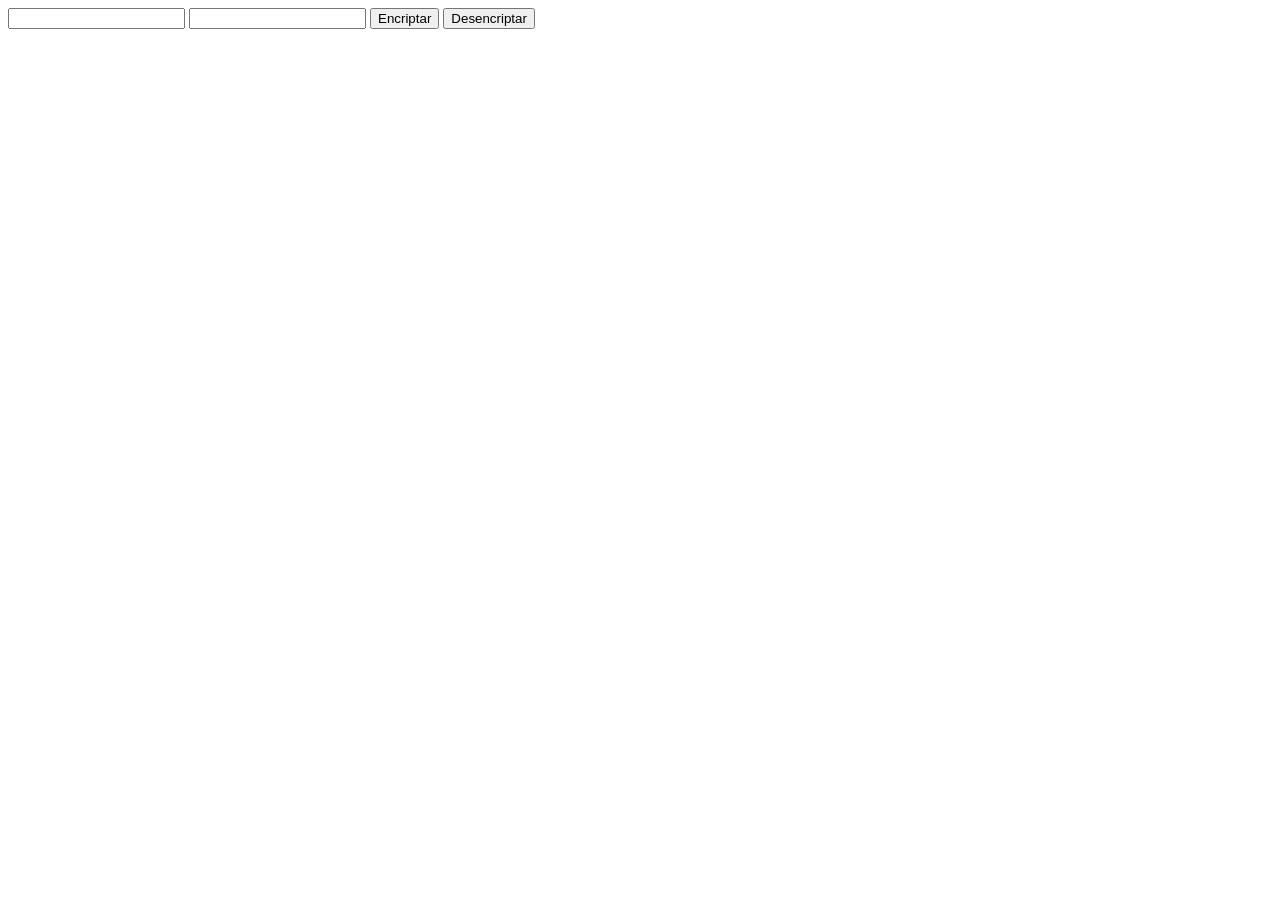
==== index.html @ 61c4bac3 "HTML-basico creacion de html basico para el funcionamiento del encriptador de texto" ====
<!DOCTYPE html>
<html lang="en">
<head>
    <meta charset="UTF-8">
    <meta http-equiv="X-UA-Compatible" content="IE=edge">
    <meta name="viewport" content="width=device-width, initial-scale=1.0">
    <title>Document</title>
</head>
<body>

    <input type="text" id="mensaje">
    <input type="text" id="resultado" readonly>
    
    
    <button onclick="encriptar()">Encriptar</button>
    <button onclick="desencriptar()">Desencriptar</button>

<script src="encriptador.js"></script>
</body>
</html>
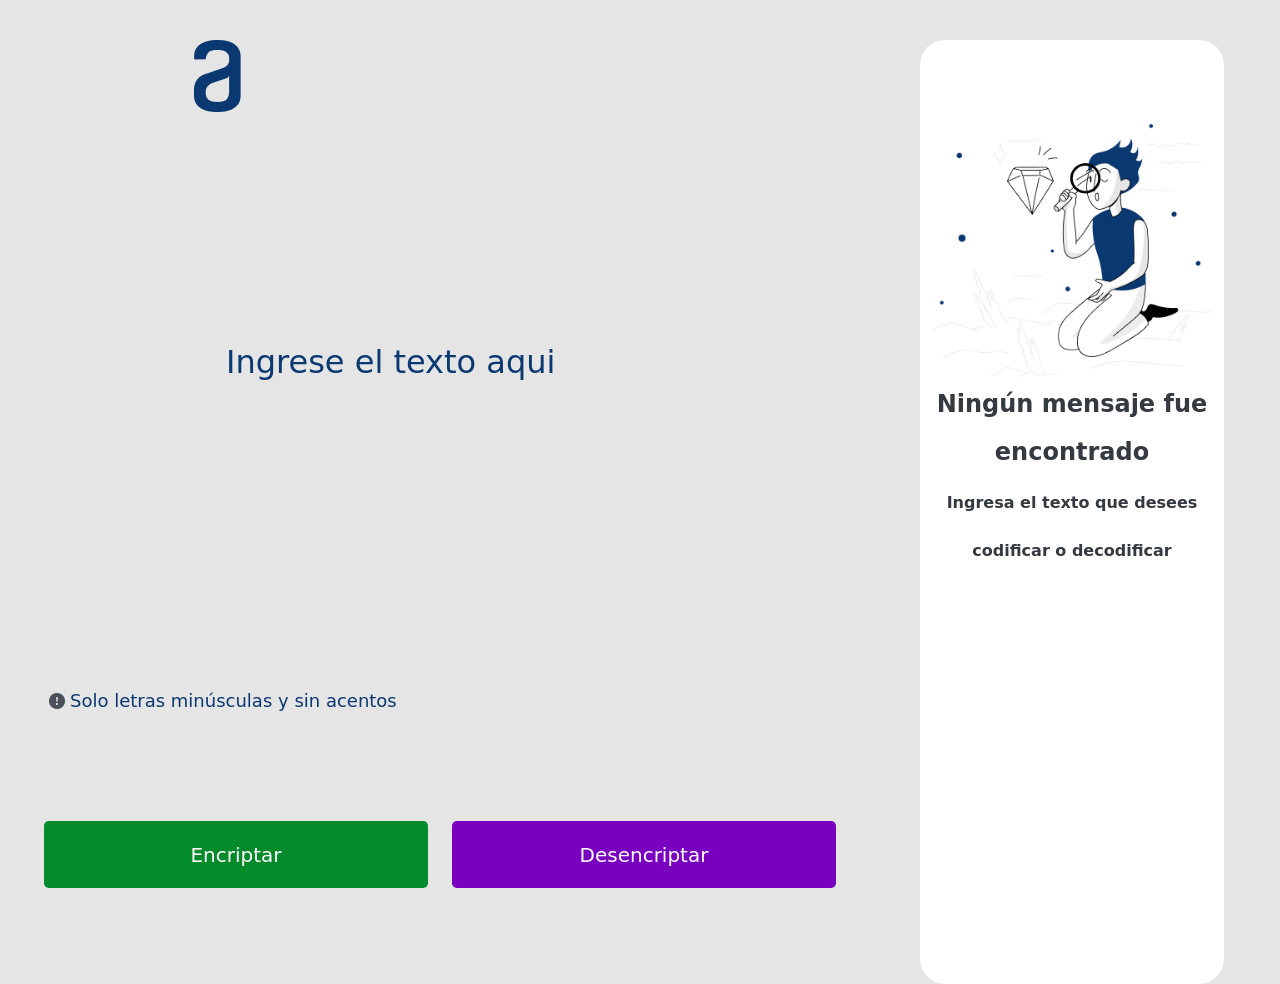
==== commit 5100ddad: "HTML modificacion del codigo html en su version final de la  pagina encriptadora" ====
--- a/index.html
+++ b/index.html
@@ -4,17 +4,76 @@
     <meta charset="UTF-8">
     <meta http-equiv="X-UA-Compatible" content="IE=edge">
     <meta name="viewport" content="width=device-width, initial-scale=1.0">
-    <title>Document</title>
+   
+    <link rel="stylesheet" href="css/bootstrap.min.css">
+    <script src="js/bootstrap.min.css"></script>
+    <script src="js/popper.min.js"></script> 
+    <link rel="stylesheet" href="css/style.css">
+    
+    <title>Challenge One Codificación</title>
 </head>
 <body>
+<!--CONTENEDOR PRINCIPAL DEL SITIO-->
+<div class="container-fluid ">
+    <div class="row">
 
-    <input type="text" id="mensaje">
-    <input type="text" id="resultado" readonly>
-    
-    
-    <button onclick="encriptar()">Encriptar</button>
-    <button onclick="desencriptar()">Desencriptar</button>
+        <!--SECCION DE ENCIPTACIÓN DEL SITIO-->
+        <div class="col-lg-9 row">
+            <!--IMAGEN LOGO ALURA-->
+            <div class="col-md-12">
+                <img src="imagenes/Logo-2.png" class="logo" alt="">
+            </div>
 
-<script src="encriptador.js"></script>
+            <!--SECCION TEXTAREA-->
+            <div class="col-md-2"></div>
+            <div class="col-md-10">
+            <textarea class="" type="text" id="mensaje"  placeholder="Ingrese el texto aqui"></textarea>
+            </div>
+
+            <!--ADVERTENCIA SOLO MNUSCULAS-->
+            <div class="col-md-12 row">
+                <div class="flex">
+                  <img src="imagenes/Vector.png" id="vector"><small>Solo letras minúsculas y sin acentos</small>
+                </div>
+
+                <!--SECCIÓN BOTON ENCRIPTADO-->
+                 <div class="col-md-6 row">
+                    <div class="d-grid gap-2 mx-auto">
+                        <button class="btn btn-color-e btn-lg boton" id="encriptar">Encriptar</button>
+                    </div>
+                </div>
+
+                <!--SECCIÓN BOTON DESENCRIPTADO-->
+                <div class="col-md-6 row">
+                    <div class="d-grid gap-2 mx-auto">
+                        <button class="btn btn-color-d btn-lg boton" id="desencriptar">Desencriptar</button>
+                    </div>
+                </div>
+            </div>
+            
+        </div>
+
+        <!--SECCIÓN BARRA LATERAL-->
+        <div class="col-lg-3 lateral">
+            <div class="info">
+                <img src="imagenes/Muñeco.png" class="muneco img-fluid" />  
+                <div>
+                <strong>Ningún mensaje fue encontrado</strong><br />
+                    <span>Ingresa el texto que desees codificar o decodificar</span> 
+                </div>
+            </div>
+
+            <!--SECCION PARA MOSTRAR EL RESULTADO-->
+            <div><p id="resultado" class="resultado"></p></div>
+            <div>
+        
+        <!--BOTON DE COPIADO-->
+        </div id="copy"  class="d-grid gap-2" >
+            <button class="button btn btn-primary btn-lg" onclick="copiarAlPortapapeles('resultado')" id="copiar">copiar</button>
+        </div>
+    </div>
+</div >
+</div>
+<script src="js/encriptador.js"></script>
 </body>
 </html>
--- a/css/style.css
+++ b/css/style.css
@@ -0,0 +1,120 @@
+/*CONFIGURACION DEL BODY*/
+body{
+  margin:0 32px;
+  background-color: #E5E5E5 ;
+  color: #0A3871;
+  font-size: 2rem;
+}
+
+/*CONFIGURACIÓN IMAGENES*/
+.logo,.muneco{
+  margin-top: 30%;
+  max-width: 100%;
+  height: auto;
+}
+.logo{
+  margin-top: 40px;
+  margin-left: 84px;
+}
+
+/*CONFIGURACIÓN DEL TEXTAREA*/
+textarea,
+textarea:hover,
+textarea:focus{
+  background: inherit;
+  border:  none;
+  color:  inherit;
+  font: inherit;
+  outline: none;
+  flex-grow: 1;
+}
+textarea{
+  width: 600px;
+  resize: none;
+  border: none;
+  font-size: 40px;
+  color: #0A3871;
+}
+#mensaje {
+  font-size: 2rem;
+  max-width: 100%;
+  margin: 2rem;
+  color: #0a3871;
+}
+::placeholder {
+  color: #0A3871;
+}
+
+/*CONFIGURACIÓN ADVERTENCIA DE SOLO MINISCULAS SIN ACENTO*/
+#vector{
+  width: 16px;
+  height: 16px;
+  margin: 5px 5px 0 5px;
+}
+small{
+  font-size: 18px;
+}
+
+/*CONFIGURACIÓN BARRA LATERAL*/
+.lateral{
+  background-color: #ffffff;
+  margin-top: 40px;
+  height: 944px;
+  border-radius: 25px;
+  text-align: center;
+}
+.lateral.button .ver{
+  display: contents;
+}
+.lateral.con-resultado .button{
+  visibility: visible;
+}
+.lateral.con-resultado .info {
+  display:  none;
+}
+span, strong{
+  color: #343A40;
+  font-size: 16px;
+  font-weight: bold;
+}
+strong{
+  font-size: 24px;
+}
+.resultado {
+  padding: 32px 32px;
+  color: #495057;
+  font-size: 32px;
+  max-width: 100%;
+  word-break: break-all;
+  overflow-y: auto;
+  text-align: left;
+}
+
+/*CONFIGURACIÓN DISTINTOS BOTONES*/
+.button{
+  visibility: hidden;
+  background-color: #0A3871;
+}
+.button2{
+  visibility: visible;
+  width: 100%;
+  height: 67px;
+  margin-top: auto;
+}
+.boton{
+  height: 67px;
+  margin-top: 5px;
+  color: #ffffff;
+} 
+.btn-color-e{
+  background-color: #028a2b;
+}
+.btn-color-e:hover{
+  background-color: #00b837;
+}
+.btn-color-d{
+  background-color: #7900be;
+}
+.btn-color-d:hover{
+  background-color: #d648f3;
+}
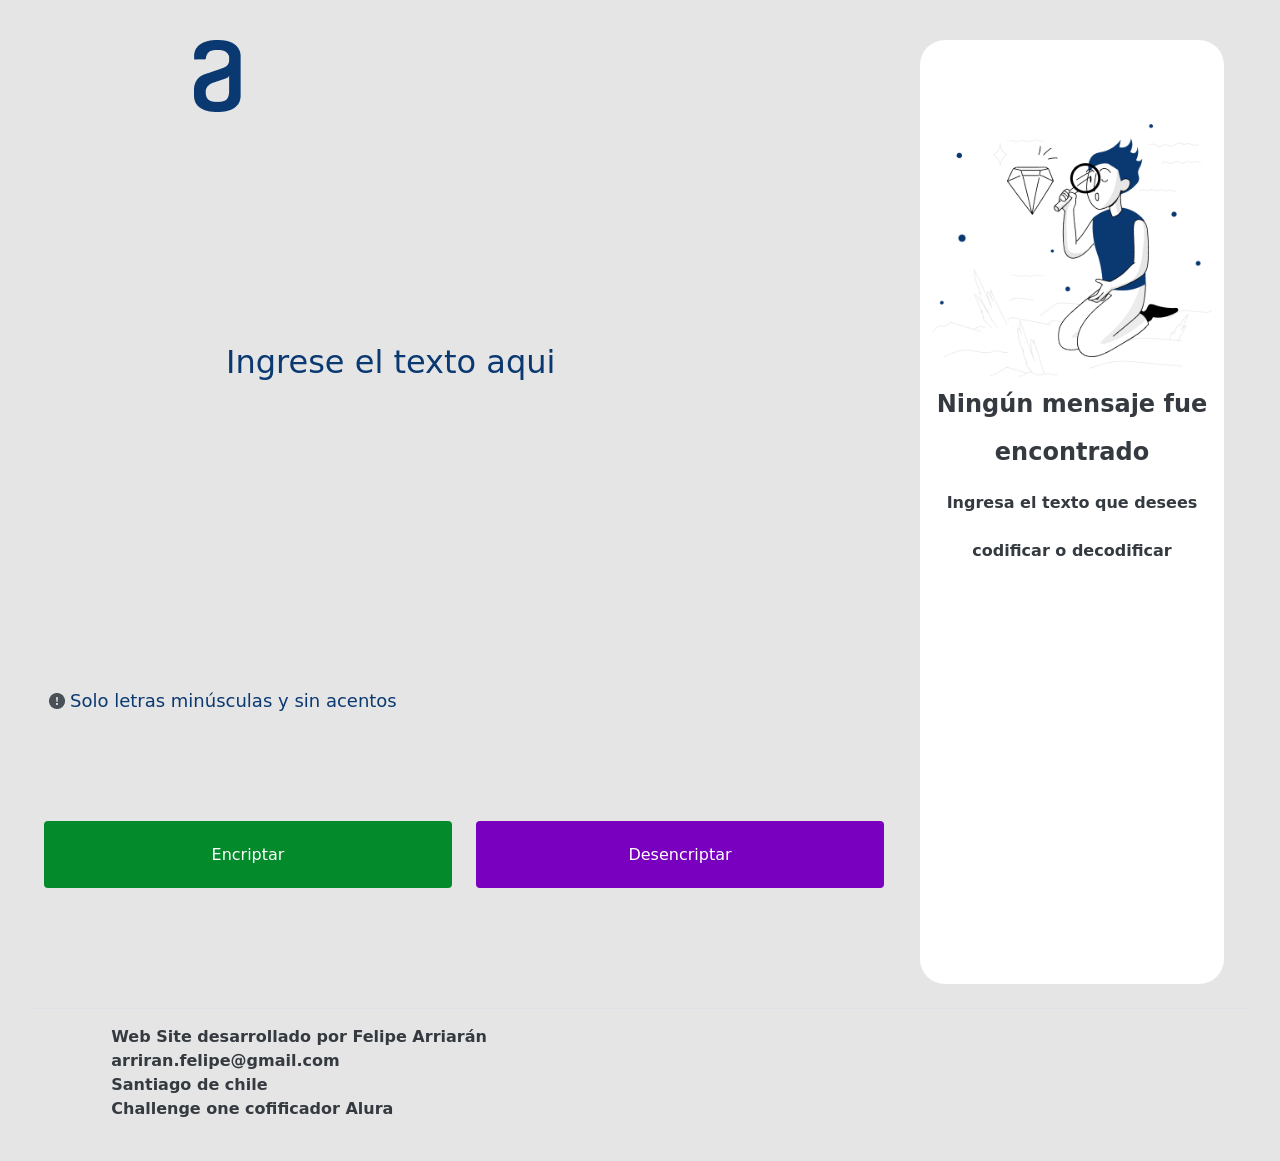
==== commit f31b0197: "CREACION FOOTER creacion del footer con informacion del desarrollador del sitio" ====
--- a/index.html
+++ b/index.html
@@ -37,16 +37,16 @@
                 </div>
 
                 <!--SECCIÓN BOTON ENCRIPTADO-->
-                 <div class="col-md-6 row">
-                    <div class="d-grid gap-2 mx-auto">
-                        <button class="btn btn-color-e btn-lg boton" id="encriptar">Encriptar</button>
+                 <div class="col-md-6">
+                    <div class="d-grid gap-2">
+                        <button class="btn btn-color-e boton" id="encriptar">Encriptar</button>
                     </div>
                 </div>
 
                 <!--SECCIÓN BOTON DESENCRIPTADO-->
-                <div class="col-md-6 row">
-                    <div class="d-grid gap-2 mx-auto">
-                        <button class="btn btn-color-d btn-lg boton" id="desencriptar">Desencriptar</button>
+                <div class="col-md-6 ">
+                    <div class="d-grid gap-2">
+                        <button class="btn btn-color-d boton" id="desencriptar">Desencriptar</button>
                     </div>
                 </div>
             </div>
@@ -74,6 +74,17 @@
     </div>
 </div >
 </div>
+<footer class="d-flex flex-wrap justify-content-between align-items-center py-3 my-4 border-top">
+    <div class="container d-flex align-items-center">
+        <svg class="bi" width="30" height="24"></svg>
+        <div class="row">
+            <span class="foot">Web Site desarrollado por Felipe Arriarán</span>
+            <span class="foot">arriran.felipe@gmail.com</span>
+            <span class="foot">Santiago de chile</span>
+            <span class="foot">Challenge one cofificador Alura</span>           
+        </div>
+    </div>
+</footer>
 <script src="js/encriptador.js"></script>
 </body>
 </html>
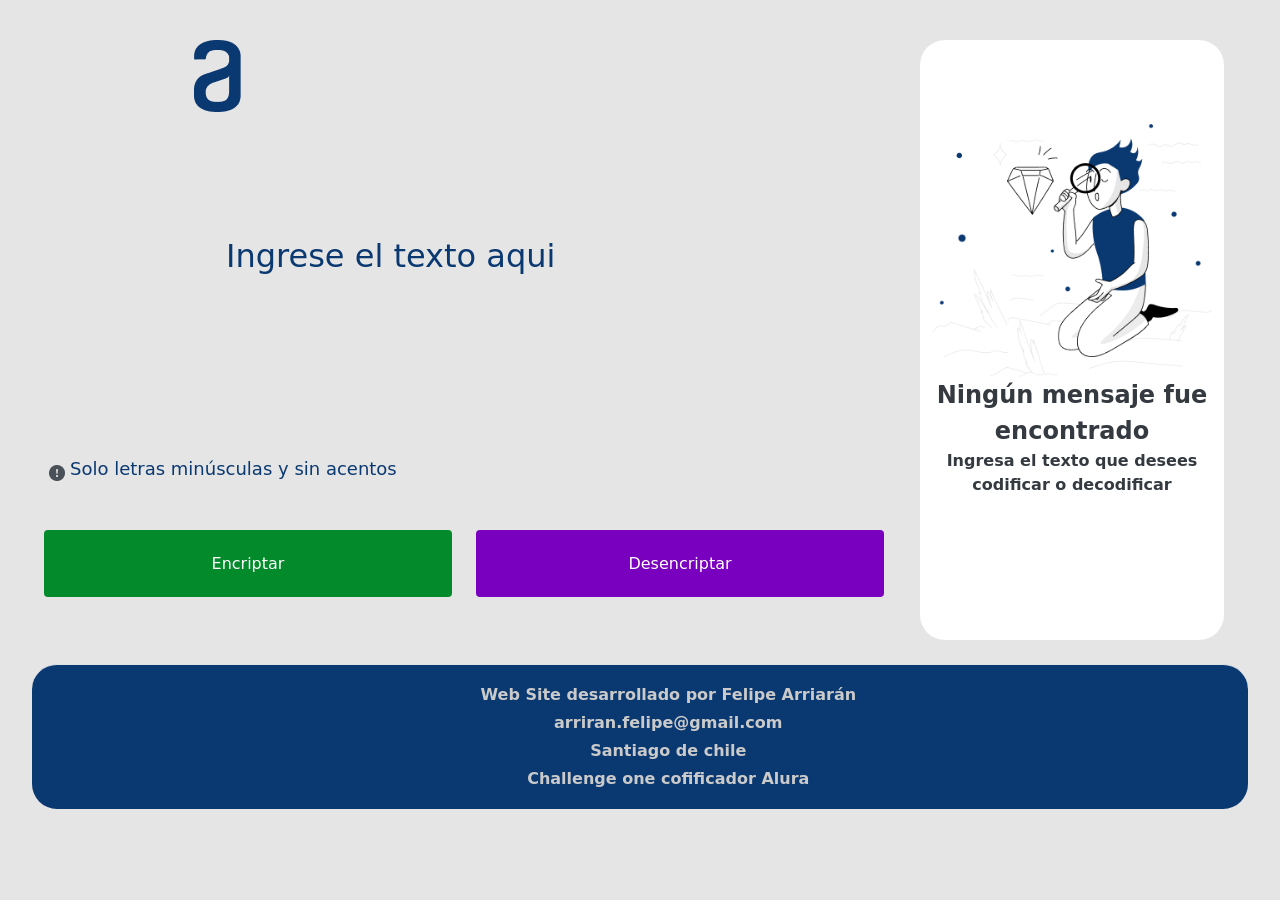
==== commit 9609e0d8: "prueba" ====
--- a/index.html
+++ b/index.html
@@ -5,10 +5,10 @@
     <meta http-equiv="X-UA-Compatible" content="IE=edge">
     <meta name="viewport" content="width=device-width, initial-scale=1.0">
    
-    <link rel="stylesheet" href="css/bootstrap.min.css">
-    <script src="js/bootstrap.min.css"></script>
-    <script src="js/popper.min.js"></script> 
-    <link rel="stylesheet" href="css/style.css">
+    <link rel="stylesheet" href="../css/bootstrap.min.css">
+    <script src="../js/bootstrap.min.css"></script>
+    <script src="../js/popper.min.js"></script> 
+    <link rel="stylesheet" href="../css/style.css">
     
     <title>Challenge One Codificación</title>
 </head>
@@ -21,7 +21,7 @@
         <div class="col-lg-9 row">
             <!--IMAGEN LOGO ALURA-->
             <div class="col-md-12">
-                <img src="imagenes/Logo-2.png" class="logo" alt="">
+                <img src="../imagenes/Logo-2.png" class="logo" alt="">
             </div>
 
             <!--SECCION TEXTAREA-->
@@ -33,7 +33,7 @@
             <!--ADVERTENCIA SOLO MNUSCULAS-->
             <div class="col-md-12 row">
                 <div class="flex">
-                  <img src="imagenes/Vector.png" id="vector"><small>Solo letras minúsculas y sin acentos</small>
+                  <img src="../imagenes/Vector.png" id="vector"><small>Solo letras minúsculas y sin acentos</small>
                 </div>
 
                 <!--SECCIÓN BOTON ENCRIPTADO-->
@@ -56,7 +56,7 @@
         <!--SECCIÓN BARRA LATERAL-->
         <div class="col-lg-3 lateral">
             <div class="info">
-                <img src="imagenes/Muñeco.png" class="muneco img-fluid" />  
+                <img src="../imagenes/Muñeco.png" class="muneco img-fluid" />  
                 <div>
                 <strong>Ningún mensaje fue encontrado</strong><br />
                     <span>Ingresa el texto que desees codificar o decodificar</span> 
@@ -85,6 +85,6 @@
         </div>
     </div>
 </footer>
-<script src="js/encriptador.js"></script>
+<script src="../js/encriptador.js"></script>
 </body>
 </html>
--- a/css/style.css
+++ b/css/style.css
@@ -3,7 +3,6 @@
   margin:0 32px;
   background-color: #E5E5E5 ;
   color: #0A3871;
-  font-size: 2rem;
 }
 
 /*CONFIGURACIÓN IMAGENES*/
@@ -59,7 +58,7 @@
 .lateral{
   background-color: #ffffff;
   margin-top: 40px;
-  height: 944px;
+  height: 600px;
   border-radius: 25px;
   text-align: center;
 }
@@ -117,4 +116,17 @@
 }
 .btn-color-d:hover{
   background-color: #d648f3;
+}
+
+/*FOOTER*/
+footer{
+  text-align: center;
+  font-size: 24px;
+  background-color: #0a3871;
+  border-radius: 25px;
+}
+.foot{
+  text-align: center;
+  color: #cacaca;
+  margin: 2px 15px;
 }
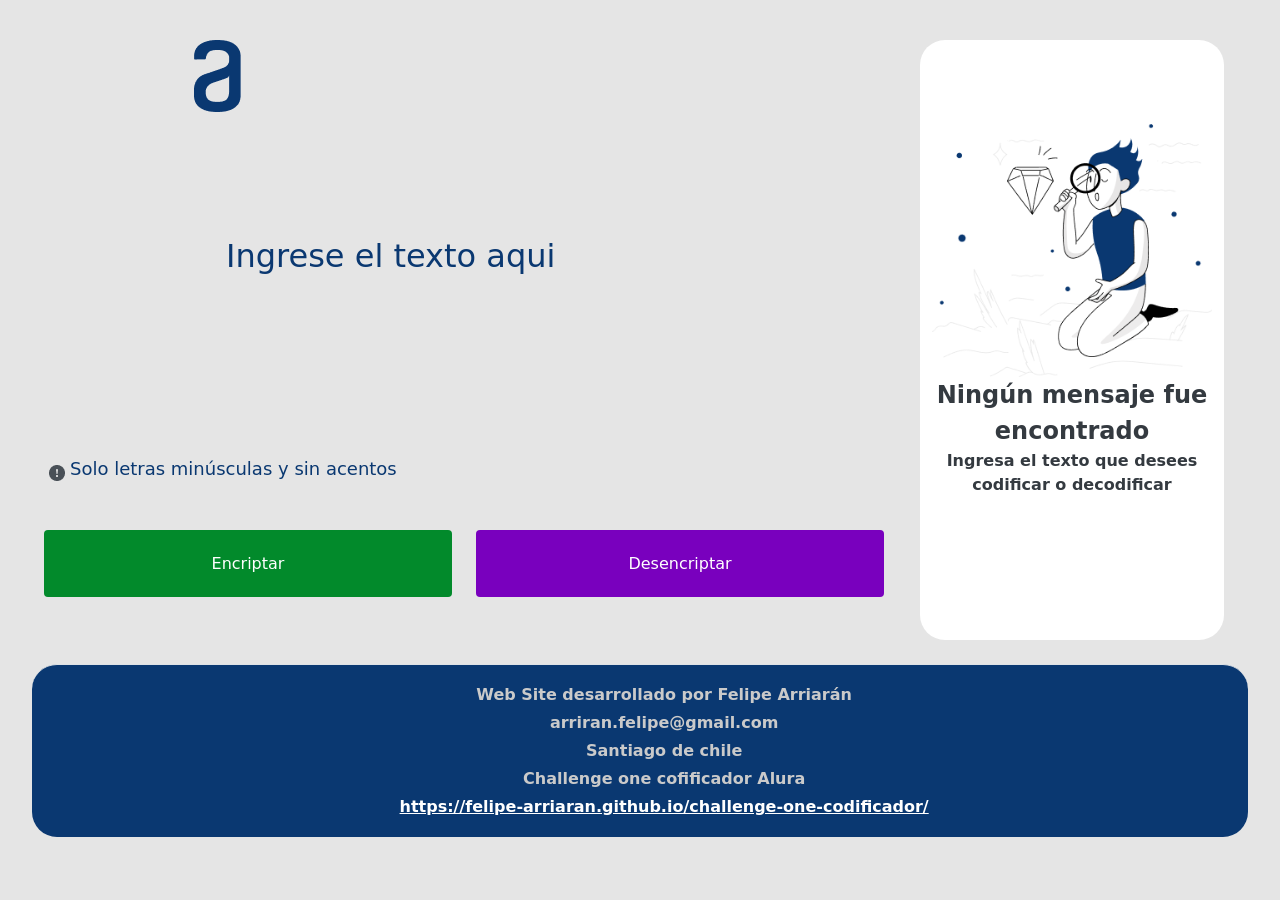
==== commit 4433972e: "correcciones finales correcciones para subirlo a github pages" ====
--- a/index.html
+++ b/index.html
@@ -5,10 +5,10 @@
     <meta http-equiv="X-UA-Compatible" content="IE=edge">
     <meta name="viewport" content="width=device-width, initial-scale=1.0">
    
-    <link rel="stylesheet" href="../css/bootstrap.min.css">
-    <script src="../js/bootstrap.min.css"></script>
-    <script src="../js/popper.min.js"></script> 
-    <link rel="stylesheet" href="../css/style.css">
+    <link rel="stylesheet" href="css/bootstrap.min.css">
+    <script src="js/bootstrap.min.css"></script>
+    <script src="js/popper.min.js"></script> 
+    <link rel="stylesheet" href="css/style.css">
     
     <title>Challenge One Codificación</title>
 </head>
@@ -21,7 +21,7 @@
         <div class="col-lg-9 row">
             <!--IMAGEN LOGO ALURA-->
             <div class="col-md-12">
-                <img src="../imagenes/Logo-2.png" class="logo" alt="">
+                <img src="imagenes/Logo-2.png" class="logo" alt="">
             </div>
 
             <!--SECCION TEXTAREA-->
@@ -33,7 +33,7 @@
             <!--ADVERTENCIA SOLO MNUSCULAS-->
             <div class="col-md-12 row">
                 <div class="flex">
-                  <img src="../imagenes/Vector.png" id="vector"><small>Solo letras minúsculas y sin acentos</small>
+                  <img src="imagenes/Vector.png" id="vector"><small>Solo letras minúsculas y sin acentos</small>
                 </div>
 
                 <!--SECCIÓN BOTON ENCRIPTADO-->
@@ -56,7 +56,7 @@
         <!--SECCIÓN BARRA LATERAL-->
         <div class="col-lg-3 lateral">
             <div class="info">
-                <img src="../imagenes/Muñeco.png" class="muneco img-fluid" />  
+                <img src="imagenes/Muñeco.png" class="muneco img-fluid" />  
                 <div>
                 <strong>Ningún mensaje fue encontrado</strong><br />
                     <span>Ingresa el texto que desees codificar o decodificar</span> 
@@ -81,10 +81,11 @@
             <span class="foot">Web Site desarrollado por Felipe Arriarán</span>
             <span class="foot">arriran.felipe@gmail.com</span>
             <span class="foot">Santiago de chile</span>
-            <span class="foot">Challenge one cofificador Alura</span>           
+            <span class="foot">Challenge one cofificador Alura</span>
+            <span class="foot"><a href="https://felipe-arriaran.github.io/challenge-one-codificador/">https://felipe-arriaran.github.io/challenge-one-codificador/</a></span>           
         </div>
     </div>
 </footer>
-<script src="../js/encriptador.js"></script>
+<script src="js/encriptador.js"></script>
 </body>
 </html>
--- a/css/style.css
+++ b/css/style.css
@@ -129,4 +129,7 @@
   text-align: center;
   color: #cacaca;
   margin: 2px 15px;
+}
+a{
+  color: #ffffff;
 }
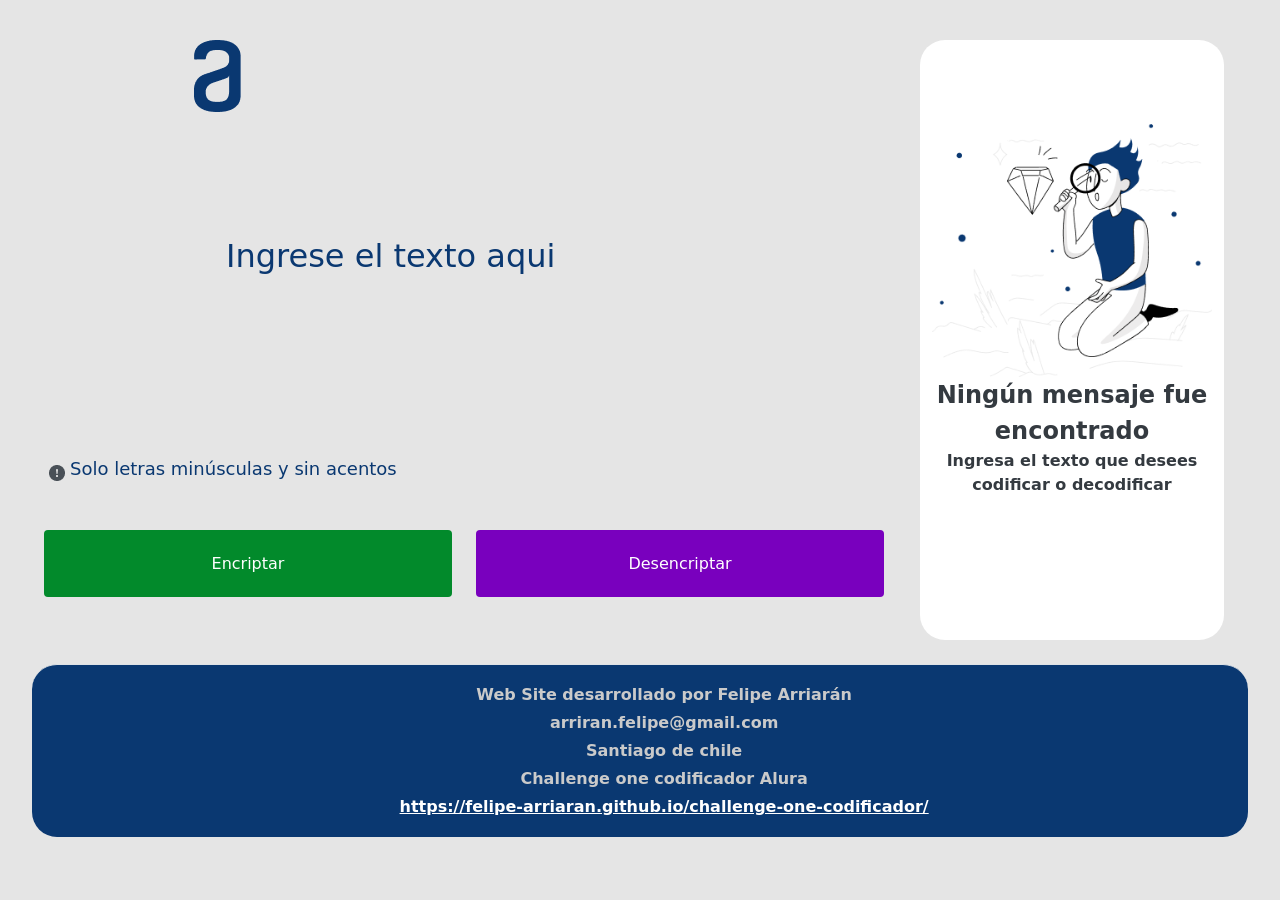
==== commit 04920daa: "CORRECCION correccion palabra cofificador a codificador" ====
--- a/index.html
+++ b/index.html
@@ -81,7 +81,7 @@
             <span class="foot">Web Site desarrollado por Felipe Arriarán</span>
             <span class="foot">arriran.felipe@gmail.com</span>
             <span class="foot">Santiago de chile</span>
-            <span class="foot">Challenge one cofificador Alura</span>
+            <span class="foot">Challenge one codificador Alura</span>
             <span class="foot"><a href="https://felipe-arriaran.github.io/challenge-one-codificador/">https://felipe-arriaran.github.io/challenge-one-codificador/</a></span>           
         </div>
     </div>
